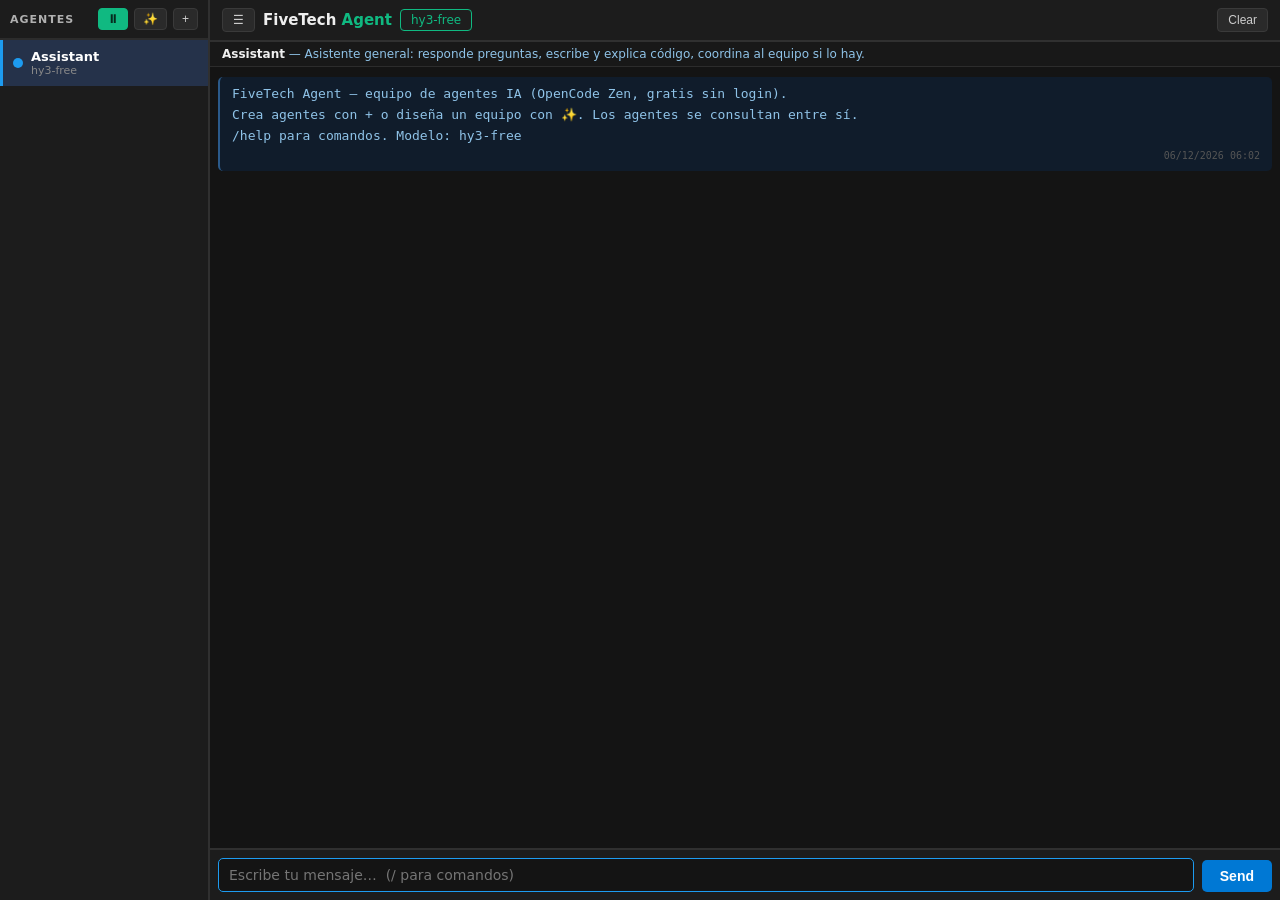
==== agent.html @ ffb4659b "agent.html: show date/time on every message" ====
<!DOCTYPE html>
<html lang="es">
<head>
<meta charset="UTF-8">
<meta name="viewport" content="width=device-width, initial-scale=1.0">
<meta name="theme-color" content="#141414">
<title>FiveTech Agent</title>
<style>
* { box-sizing: border-box; margin: 0; padding: 0; }
body {
  background: #141414; color: #fff;
  font-family: 'Segoe UI', system-ui, sans-serif;
  font-size: 15px; display: flex; flex-direction: row;
  height: 100vh; overflow: hidden;
}

/* ── sidebar de agentes ── */
#sidebar {
  width: 210px; flex-shrink: 0; background: #1c1c1c;
  border-right: 2px solid #303030;
  display: flex; flex-direction: column;
}
#sidebar.hidden { display: none; }
#sb-header {
  display: flex; align-items: center; gap: 6px;
  padding: 8px 10px; border-bottom: 2px solid #2c2c2c;
}
#sb-header .t { font-size: 11px; font-weight: 700; color: #b0b0b0;
  letter-spacing: 0.09em; text-transform: uppercase; flex: 1; }
.sb-btn {
  background: #2a2a2a; border: 1px solid #3a3a3a; color: #ccc;
  border-radius: 4px; padding: 3px 8px; font-size: 12px; cursor: pointer;
}
.sb-btn:hover { background: #353535; color: #fff; }
.sb-btn.on { background: #10b981; border-color: #10b981; color: #062b1f; font-weight: 700; }
#agent-list { flex: 1; overflow-y: auto; }
#agent-list::-webkit-scrollbar { width: 4px; }
#agent-list::-webkit-scrollbar-thumb { background: #404040; border-radius: 2px; }
.agent-item {
  display: flex; align-items: center; gap: 8px;
  padding: 9px 10px; cursor: pointer; border-left: 3px solid transparent;
}
.agent-item:hover { background: #232323; }
.agent-item.sel { background: #25324a; border-left-color: #1d9bf0; }
.agent-item .dot {
  width: 10px; height: 10px; border-radius: 50%; flex-shrink: 0;
}
.agent-item .info { flex: 1; min-width: 0; }
.agent-item .name { font-size: 13px; font-weight: 600;
  overflow: hidden; text-overflow: ellipsis; white-space: nowrap; }
.agent-item .model { font-size: 11px; color: #888;
  overflow: hidden; text-overflow: ellipsis; white-space: nowrap; }
.agent-item .busy-ind { color: #10b981; font-size: 12px; animation: pulse 1s infinite; }
@keyframes pulse { 50% { opacity: 0.3; } }
.agent-item .del {
  color: #666; font-size: 13px; padding: 0 2px; display: none;
  background: none; border: none; cursor: pointer;
}
.agent-item:hover .del { display: block; }
.agent-item .del:hover { color: #f48771; }

/* ── columna principal ── */
#main { flex: 1; min-width: 0; display: flex; flex-direction: column; }
#toolbar {
  display: flex; align-items: center; gap: 8px;
  padding: 8px 12px; background: #1c1c1c;
  border-bottom: 2px solid #303030; flex-shrink: 0;
}
#toolbar .title { font-weight: 600; font-size: 15px; color: #efefef; }
#toolbar .title span { color: #10b981; }
#toolbar .spacer { flex: 1; }
.tb-btn {
  background: #2a2a2a; border: 1px solid #3a3a3a; color: #ccc;
  border-radius: 4px; padding: 4px 10px; font-size: 12px;
  cursor: pointer; white-space: nowrap;
}
.tb-btn:hover { background: #353535; color: #fff; }
#role-bar {
  flex-shrink: 0; padding: 5px 12px; background: #181818;
  border-bottom: 1px solid #2c2c2c; font-size: 12px; color: #8fc3e8;
  overflow: hidden; text-overflow: ellipsis; white-space: nowrap;
}
#role-bar b { color: #efefef; }
#team-desc {
  font-size: 12px; color: #8fc3e8; background: #101c2b;
  border: 1px solid #2b5a8a; border-radius: 4px; padding: 3px 10px;
  max-width: 28vw; overflow: hidden; text-overflow: ellipsis;
  white-space: nowrap; display: none; cursor: pointer;
}
#model-tag {
  font-size: 12px; color: #10b981; background: #1e1e1e;
  border: 1px solid #10b981; border-radius: 4px; padding: 3px 10px;
  cursor: pointer; max-width: 30vw; overflow: hidden;
  text-overflow: ellipsis; white-space: nowrap;
}

#messages {
  flex: 1; overflow-y: auto; padding: 10px 8px 24px;
  display: flex; flex-direction: column; gap: 8px;
}
#messages::-webkit-scrollbar { width: 5px; }
#messages::-webkit-scrollbar-track { background: transparent; }
#messages::-webkit-scrollbar-thumb { background: #333; border-radius: 3px; }
.msg {
  padding: 9px 12px; border-radius: 5px; line-height: 1.6;
  word-break: break-word; font-size: 14px; position: relative;
}
.msg.user {
  background: #0078d4; color: #fff; align-self: flex-end;
  max-width: 92%; white-space: pre-wrap; font-weight: 500; padding-right: 38px;
}
.msg.bot { background: #1e1e1e; border-left: 3px solid #10b981; }
.msg.peer {
  background: #181818; color: #b8c4d0; font-size: 13px;
  border-left: 3px dashed #3a5a7a; white-space: pre-wrap;
}
.msg.sys {
  background: #101c2b; color: #8fc3e8; font-size: 13px;
  padding: 7px 12px; border-left: 2px solid #2b5a8a;
  font-family: 'Cascadia Code', 'Consolas', monospace; white-space: pre-wrap;
}
.msg.err {
  background: #2b1010; color: #f48771; font-size: 13px;
  padding: 7px 12px; border-left: 2px solid #8a3a3a; white-space: pre-wrap;
}
.msg:hover .copy-btn { opacity: 1; }
.copy-btn {
  position: absolute; top: 5px; right: 6px; opacity: 0;
  transition: opacity 0.15s; background: rgba(255,255,255,0.12);
  border: none; border-radius: 4px; color: #bbb; font-size: 11px;
  padding: 2px 7px; cursor: pointer; line-height: 1.7; user-select: none;
}
.copy-btn:hover { background: rgba(255,255,255,0.22); color: #fff; }
.copy-btn.ok { color: #4ec94e; }
.usage { color: #666; font-size: 11px; margin-top: 6px; font-family: monospace; }
.ts { color: #555; font-size: 10px; text-align: right; font-family: monospace; margin-top: 2px; }
.msg pre {
  background: #0d0d0d; border: 1px solid #2c2c2c; border-radius: 4px;
  padding: 8px 10px; overflow-x: auto; margin: 6px 0;
  font-family: 'Cascadia Code', 'Consolas', monospace; font-size: 13px;
}
.msg code {
  background: #0d0d0d; border-radius: 3px; padding: 1px 5px;
  font-family: 'Cascadia Code', 'Consolas', monospace; font-size: 13px;
}
.msg pre code { background: none; padding: 0; }
.msg h1, .msg h2, .msg h3 { margin: 10px 0 6px; line-height: 1.3; }
.msg h1 { font-size: 18px; } .msg h2 { font-size: 16px; } .msg h3 { font-size: 15px; }
.msg ul, .msg ol { margin: 4px 0 4px 22px; }
.msg a { color: #4da3ff; }
.msg table { border-collapse: collapse; margin: 6px 0; }
.msg th, .msg td { border: 1px solid #3a3a3a; padding: 4px 10px; font-size: 13px; }
.msg th { background: #252525; }
#thinking {
  display: none; color: #888; font-style: italic;
  padding: 6px 12px; font-size: 13px;
}

#input-area {
  flex-shrink: 0; background: #1c1c1c; border-top: 2px solid #303030;
  padding: 8px; display: flex; gap: 8px; align-items: flex-end;
}
#prompt {
  flex: 1; background: #141414; color: #fff; border: 1px solid #3a3a3a;
  border-radius: 5px; padding: 8px 10px; font-size: 14px;
  font-family: inherit; resize: none; max-height: 140px; outline: none;
}
#prompt:focus { border-color: #1d9bf0; }
#send-btn {
  background: #0078d4; border: none; color: #fff; border-radius: 5px;
  padding: 8px 18px; font-size: 14px; font-weight: 600; cursor: pointer;
}
#send-btn:hover { background: #1481d6; }
#send-btn.cancel { background: #a1260d; }
#send-btn:disabled { background: #333; color: #777; cursor: default; }

#cmd-list {
  position: absolute; bottom: 60px; left: 10px; right: 10px;
  background: #1e1e1e; border: 1px solid #3a3a3a; border-radius: 6px;
  max-height: 260px; overflow-y: auto; display: none; z-index: 20;
}
#cmd-list .cmd-item { padding: 8px 12px; cursor: pointer; font-size: 13px; }
#cmd-list .cmd-item:hover, #cmd-list .cmd-item.sel { background: #094771; }
#cmd-list .cmd-item .desc { color: #888; margin-left: 8px; }

/* ── modal nuevo agente ── */
#modal-bg, #team-bg {
  position: fixed; inset: 0; background: rgba(0,0,0,0.6);
  display: none; align-items: center; justify-content: center; z-index: 30;
}
#modal-bg.open, #team-bg.open { display: flex; }
#modal {
  background: #1e1e1e; border: 1px solid #3a3a3a; border-radius: 8px;
  padding: 18px; width: 90%; max-width: 420px;
  display: flex; flex-direction: column; gap: 10px;
}
#modal h3 { font-size: 15px; }
#modal input, #modal textarea {
  background: #141414; color: #fff; border: 1px solid #3a3a3a;
  border-radius: 5px; padding: 8px 10px; font-size: 14px;
  font-family: inherit; outline: none; resize: none;
}
#modal input:focus, #modal textarea:focus { border-color: #1d9bf0; }
#modal .row { display: flex; gap: 8px; justify-content: flex-end; }
</style>
</head>
<body>

<div id="sidebar">
  <div id="sb-header">
    <div class="t">Agentes</div>
    <button class="sb-btn" id="btn-ambient" title="Modo ambiente: los agentes hablan solos cada cierto tiempo">⏵</button>
    <button class="sb-btn" id="btn-team" title="Diseñar equipo con IA">✨</button>
    <button class="sb-btn" id="btn-new" title="Nuevo agente">+</button>
  </div>
  <div id="agent-list"></div>
</div>

<div id="main">
  <div id="toolbar">
    <button class="tb-btn" id="btn-sb" title="Mostrar/ocultar agentes">☰</button>
    <div class="title">FiveTech <span>Agent</span></div>
    <div id="model-tag" title="Cambiar modelo del agente actual">…</div>
    <div id="team-desc" title="Objetivo del grupo de trabajo"></div>
    <div class="spacer"></div>
    <button class="tb-btn" id="btn-clear" title="Limpiar chat del agente actual">Clear</button>
  </div>
  <div id="role-bar"></div>

  <div id="messages"></div>
  <div id="thinking">Thinking…</div>

  <div id="input-area">
    <textarea id="prompt" rows="1" placeholder="Escribe tu mensaje…  (/ para comandos)"></textarea>
    <button id="send-btn">Send</button>
  </div>
</div>

<div id="cmd-list"></div>

<div id="modal-bg">
  <div id="modal">
    <h3>Nuevo agente</h3>
    <input id="na-name" placeholder="Nombre (ej. Coder)" maxlength="24">
    <textarea id="na-role" rows="3" placeholder="Rol / system prompt (ej. Experto en JavaScript, escribe y revisa código)"></textarea>
    <input id="na-model" placeholder="Modelo (vacío = hy3-free)">
    <div class="row">
      <button class="tb-btn" id="na-cancel">Cancelar</button>
      <button class="tb-btn" id="na-ok" style="background:#0078d4;color:#fff;border-color:#0078d4">Crear</button>
    </div>
  </div>
</div>

<div id="team-bg">
  <div id="modal">
    <h3>✨ Nuevo equipo</h3>
    <textarea id="tm-topic" rows="3" placeholder="¿Para qué objetivo? (ej. desarrollar una web de ventas, implantar un ERP)"></textarea>
    <div class="row">
      <button class="tb-btn" id="tm-cancel">Cancelar</button>
      <button class="tb-btn" id="tm-ok" style="background:#0078d4;color:#fff;border-color:#0078d4">Diseñar</button>
    </div>
  </div>
</div>

<script>
'use strict';

/* ================= Config ================= */
const CFG_KEY = 'termux-agent-config';
const AGENTS_KEY = 'termux-agent-agents';
const TEAM_KEY = 'termux-agent-team';
const CURRENT_KEY = 'termux-agent-current';
const PROMPT_HIST_KEY = 'termux-agent-prompts';
const DEFAULT_ENDPOINT = 'https://api.fivetechsoft.com/zen/v1';
const FREE_MODELS = ['hy3-free', 'laguna-s-2.1-free', 'nemotron-3-ultra-free',
                     'nemotron-3.5-lightning-free', 'mimo-v2.5-free', 'deepseek-v4-flash-free'];
const PALETTE = ['#1d9bf0', '#00ba7c', '#f91880', '#ff7a00', '#7856ff', '#e7b008'];
const ASK_BUDGET = 8;          // máx. consultas entre agentes por turno de usuario
const HIST_MSGS = 12;          // mensajes de historial que ve cada agente

const ASK_PROMPT =
  'Puedes hablar con CUALQUIER agente del equipo. Para preguntarles escribe EXACTAMENTE:\n' +
  '[[ASK:Nombre]]\ntu pregunta\n[[/ASK]]\n' +
  'Ejemplo:\n[[ASK:Coder]]\nRevisa esta función, ¿ves algún bug?\n[[/ASK]]\n' +
  'Usa el Nombre tal cual aparece en Equipo. Varios ASK si hace falta.\n' +
  'Si el usuario saluda al equipo, pide opiniones o se dirige a varios, DEBES lanzar un ASK a cada uno ANTES de responder.\n' +
  'No inventes lo que dirían: pregúntales. Luego resume al usuario.';

function loadCfg() {
  try { return JSON.parse(localStorage.getItem(CFG_KEY) || '{}'); } catch (e) { return {}; }
}
function saveCfg(c) { localStorage.setItem(CFG_KEY, JSON.stringify(c)); }
const cfg = loadCfg();
const endpoint = () => cfg.endpoint || DEFAULT_ENDPOINT;
const apiKey = () => cfg.apiKey || 'public';

/* ================= Estado ================= */
let agents = [];        // {id,name,role,model,color,level,reports,leads,msgs:[{r,t,usage}],busy}
let currentId = null;
let askBudget = ASK_BUDGET;
let abortCtrl = null;
let promptHistory = [];
let promptHistIdx = -1;

const $ = id => document.getElementById(id);
const messagesEl = $('messages'), promptEl = $('prompt'), sendBtn = $('send-btn');
const thinkingEl = $('thinking'), cmdList = $('cmd-list'), modelTag = $('model-tag');
const agentListEl = $('agent-list');

const cur = () => agents.find(a => a.id === currentId) || null;

function nextColor() { return PALETTE[agents.length % PALETTE.length]; }
function uid() { return 'a' + Date.now().toString(36) + Math.floor(Math.random() * 1e4).toString(36); }

function newAgent(name, role, mdl) {
  const a = {
    id: uid(), name: name.trim(), role: role.trim(),
    model: (mdl || '').trim() || 'hy3-free',
    color: nextColor(), level: 0, reports: '', leads: '',
    msgs: [], busy: false
  };
  agents.push(a);
  saveAgents();
  return a;
}

function saveAgents() {
  try {
    localStorage.setItem(AGENTS_KEY, JSON.stringify(agents.map(a => ({
      id: a.id, name: a.name, role: a.role, model: a.model, color: a.color,
      level: a.level, reports: a.reports, leads: a.leads,
      msgs: a.msgs.slice(-60)
    }))));
    localStorage.setItem(CURRENT_KEY, currentId || '');
  } catch (e) {}
}

function loadAgents() {
  try {
    const arr = JSON.parse(localStorage.getItem(AGENTS_KEY) || '[]');
    if (Array.isArray(arr) && arr.length) {
      agents = arr.map(a => Object.assign(a, { busy: false }));
      currentId = localStorage.getItem(CURRENT_KEY) || agents[0].id;
      if (!cur()) currentId = agents[0].id;
      return;
    }
  } catch (e) {}
  const a = newAgent('Assistant', 'Asistente general: responde preguntas, escribe y explica código, coordina al equipo si lo hay.', 'hy3-free');
  currentId = a.id;
}

/* ================= Utilidades ================= */
function esc(s) {
  return s.replace(/&/g, '&amp;').replace(/</g, '&lt;').replace(/>/g, '&gt;');
}

function renderMd(src) {
  const blocks = [];
  let s = src.replace(/```(\w*)\n?([\s\S]*?)```/g, (m, lang, code) => {
    blocks.push('<pre><code>' + esc(code.replace(/\n$/, '')) + '</code></pre>');
    return ' B' + (blocks.length - 1) + ' ';
  });
  s = esc(s);
  s = s.replace(/`([^`\n]+)`/g, '<code>$1</code>');
  s = s.replace(/\*\*([^*]+)\*\*/g, '<b>$1</b>');
  s = s.replace(/\*([^*\n]+)\*/g, '<i>$1</i>');
  s = s.replace(/\[([^\]]+)\]\((https?:[^)\s]+)\)/g, '<a href="$2" target="_blank" rel="noopener">$1</a>');
  const lines = s.split('\n');
  const out = [];
  let list = null;
  const closeList = () => { if (list) { out.push('</' + list + '>'); list = null; } };
  for (let i = 0; i < lines.length; i++) {
    const ln = lines[i];
    if (/^ B\d+ $/.test(ln.trim())) { closeList(); out.push(ln.trim()); continue; }
    const h = ln.match(/^(#{1,3})\s+(.*)$/);
    if (h) { closeList(); out.push('<h' + h[1].length + '>' + h[2] + '</h' + h[1].length + '>'); continue; }
    if (/^\s*---+\s*$/.test(ln)) { closeList(); out.push('<hr>'); continue; }
    const ul = ln.match(/^\s*[-*]\s+(.*)$/);
    if (ul) { if (list !== 'ul') { closeList(); out.push('<ul>'); list = 'ul'; } out.push('<li>' + ul[1] + '</li>'); continue; }
    const ol = ln.match(/^\s*\d+[.)]\s+(.*)$/);
    if (ol) { if (list !== 'ol') { closeList(); out.push('<ol>'); list = 'ol'; } out.push('<li>' + ol[1] + '</li>'); continue; }
    closeList();
    out.push(ln === '' ? '' : ln + '<br>');
  }
  closeList();
  let html = out.join('\n');
  html = html.replace(/ B(\d+) /g, (m, i) => blocks[+i]);
  return html;
}

/* ================= Render ================= */
function fmtTs(ts) {
  const d = new Date(ts);
  const p = n => String(n).padStart(2, '0');
  return p(d.getDate()) + '/' + p(d.getMonth() + 1) + '/' + d.getFullYear() +
         ' ' + p(d.getHours()) + ':' + p(d.getMinutes());
}

function bubbleEl(msg) {
  const div = document.createElement('div');
  div.className = 'msg ' + msg.r;
  div.dataset.raw = msg.t;
  if (msg.r === 'bot') div.innerHTML = renderMd(msg.t);
  else div.textContent = msg.t;
  if (msg.usage) {
    const u = document.createElement('div');
    u.className = 'usage';
    u.textContent = msg.usage;
    div.appendChild(u);
  }
  if (msg.ts) {
    const t = document.createElement('div');
    t.className = 'ts';
    t.textContent = fmtTs(msg.ts);
    div.appendChild(t);
  }
  const cp = document.createElement('button');
  cp.className = 'copy-btn'; cp.textContent = '⎘'; cp.title = 'Copiar';
  cp.onclick = () => {
    navigator.clipboard.writeText(div.dataset.raw).then(() => {
      cp.textContent = '✓'; cp.classList.add('ok');
      setTimeout(() => { cp.textContent = '⎘'; cp.classList.remove('ok'); }, 1200);
    });
  };
  div.appendChild(cp);
  return div;
}

function renderChat() {
  messagesEl.innerHTML = '';
  const a = cur();
  if (!a) return;
  for (const m of a.msgs) messagesEl.appendChild(bubbleEl(m));
  messagesEl.scrollTop = messagesEl.scrollHeight;
}

function addMsgTo(agent, msg) {
  if (!msg.ts) msg.ts = Date.now();
  agent.msgs.push(msg);
  saveAgents();
  if (agent.id === currentId) {
    messagesEl.appendChild(bubbleEl(msg));
    messagesEl.scrollTop = messagesEl.scrollHeight;
  }
  return msg;
}

function renderSidebar() {
  agentListEl.innerHTML = '';
  for (const a of agents) {
    const item = document.createElement('div');
    item.className = 'agent-item' + (a.id === currentId ? ' sel' : '');
    const lvl = a.level === 1 ? ' ★' : '';
    item.innerHTML =
      '<div class="dot" style="background:' + a.color + '"></div>' +
      '<div class="info"><div class="name"></div><div class="model"></div></div>';
    item.querySelector('.name').textContent = a.name + lvl;
    item.querySelector('.model').textContent = a.model;
    if (a.busy) {
      const b = document.createElement('span');
      b.className = 'busy-ind'; b.textContent = '●';
      item.appendChild(b);
    }
    const edit = document.createElement('button');
    edit.className = 'del'; edit.textContent = '✎'; edit.title = 'Editar agente';
    edit.onclick = e => {
      e.stopPropagation();
      openAgentModal(a);
    };
    item.appendChild(edit);
    const del = document.createElement('button');
    del.className = 'del'; del.textContent = '✕'; del.title = 'Eliminar agente';
    del.onclick = e => {
      e.stopPropagation();
      if (agents.length <= 1) { addMsgTo(a, { r: 'sys', t: 'Debe quedar al menos un agente.' }); return; }
      if (!confirm('¿Eliminar al agente "' + a.name + '" y su historial?')) return;
      agents = agents.filter(x => x.id !== a.id);
      if (currentId === a.id) currentId = agents[0].id;
      saveAgents(); renderSidebar(); renderChat(); updateModelTag(); updateRoleBar();
    };
    item.appendChild(del);
    item.onclick = () => selectAgent(a.id);
    agentListEl.appendChild(item);
  }
}

function updateRoleBar() {
  const a = cur();
  $('role-bar').innerHTML = a ? '<b>' + esc(a.name) + (a.level === 1 ? ' ★' : '') + '</b> — ' + esc(a.role) : '';
}

function selectAgent(id) {
  currentId = id;
  saveAgents();
  renderSidebar();
  renderChat();
  updateModelTag();
  updateRoleBar();
  updateSendBtn();
  promptEl.focus();
}

function updateModelTag() {
  const a = cur();
  modelTag.textContent = a ? a.model : '…';
}

function updateSendBtn() {
  const a = cur();
  const anyBusy = agents.some(x => x.busy);
  sendBtn.disabled = !a || (a.busy && !abortCtrl);
  if (anyBusy && abortCtrl) { sendBtn.disabled = false; sendBtn.textContent = 'Cancel'; sendBtn.classList.add('cancel'); }
  else { sendBtn.textContent = 'Send'; sendBtn.classList.remove('cancel'); }
}

/* ================= Prompts de agente ================= */
function roster(exceptId) {
  const others = agents.filter(a => a.id !== exceptId);
  if (!others.length) return '';
  return 'Equipo:\n' + others.map(a => {
    let s = '- ' + a.name;
    if (a.level) s += ' [L' + a.level + ']';
    if (a.reports) s += ' reporta a ' + a.reports;
    if (a.leads) s += ' dirige a ' + a.leads;
    s += ': ' + a.role.slice(0, 90);
    return s;
  }).join('\n') + '\n\n';
}

function fullSystem(agent, allowAsk) {
  let s = agent.role;
  if (agents.length > 1) s += '\n\n' + roster(agent.id);
  if (agents.length > 1) {
    s += allowAsk ? ASK_PROMPT
                  : 'Te escribe otro agente del equipo. Responde directo y breve. No uses ASK.';
  }
  s += '\nResponde en el idioma del usuario.';
  return s;
}

function packHistory(agent, newUserText) {
  const lines = agent.msgs.slice(-HIST_MSGS).map(m => {
    const p = m.r === 'user' ? 'Usuario' : m.r === 'bot' ? agent.name : m.r === 'peer' ? 'Equipo' : null;
    return p ? p + ': ' + m.t : null;
  }).filter(Boolean);
  lines.push('Usuario: ' + newUserText);
  return lines.join('\n\n');
}

/* ================= Red: streaming con fallback silencioso ================= */
async function fetchStream(m, messages, onDelta, signal) {
  const resp = await fetch(endpoint() + '/chat/completions', {
    method: 'POST',
    headers: { 'Content-Type': 'application/json', 'Authorization': 'Bearer ' + apiKey() },
    body: JSON.stringify({ model: m, messages, max_tokens: 4096, stream: true }),
    signal
  });
  if (!resp.ok) throw new Error('HTTP ' + resp.status);
  const ctype = resp.headers.get('content-type') || '';
  if (!ctype.includes('event-stream')) {
    const data = await resp.json();
    const txt = data.choices?.[0]?.message?.content || '';
    if (txt) onDelta(txt);
    return data.usage || null;
  }
  const reader = resp.body.getReader();
  const dec = new TextDecoder();
  let buf = '', usage = null;
  for (;;) {
    const { done, value } = await reader.read();
    if (done) break;
    buf += dec.decode(value, { stream: true });
    let nl;
    while ((nl = buf.indexOf('\n')) >= 0) {
      const line = buf.slice(0, nl).trim();
      buf = buf.slice(nl + 1);
      if (!line.startsWith('data:')) continue;
      const payload = line.slice(5).trim();
      if (payload === '[DONE]') continue;
      try {
        const j = JSON.parse(payload);
        const d = j.choices?.[0]?.delta?.content;
        if (d) onDelta(d);
        if (j.usage) usage = j.usage;
      } catch (e) {}
    }
  }
  return usage;
}

/* Llama a un agente con streaming; devuelve {text, usage, usedModel} o null si falló todo */
async function callAgent(agent, userText, allowAsk, signal) {
  const sys = { role: 'system', content: fullSystem(agent, allowAsk) };
  const usr = { role: 'user', content: packHistory(agent, userText) };
  const candidates = [agent.model].concat(FREE_MODELS.filter(m => m !== agent.model));

  let div = null, acc = '', usage = null;
  const isView = agent.id === currentId;

  for (const m of candidates) {
    div = null; acc = ''; usage = null;
    try {
      usage = await fetchStream(m, [sys, usr], delta => {
        if (!div) {
          thinkingEl.style.display = 'none';
          if (isView) {
            div = bubbleEl({ r: 'bot', t: '' });
            messagesEl.appendChild(div);
          } else div = true;
        }
        acc += delta;
        if (div !== true) {
          div.dataset.raw = acc;
          div.innerHTML = renderMd(acc);
          messagesEl.scrollTop = messagesEl.scrollHeight;
        }
      }, signal);
      if (acc) {
        return { text: acc, usage, usedModel: m, liveDiv: div !== true ? div : null };
      }
    } catch (e) {
      if (e.name === 'AbortError') throw e;
      if (div && div !== true && !acc) div.remove();
      /* siguiente modelo */
    }
  }
  if (div && div !== true && !acc) div.remove();
  return null;
}

/* ================= Protocolo ASK ================= */
function extractAsks(text) {
  const asks = [];
  /* tolerante: el cierre [[/ASK]] es opcional (si falta, la pregunta llega
     hasta el próximo [[ASK: o el final); acepta minúsculas */
  const re = /\[\[ASK:([^\]\n]+)\]\]\s*([\s\S]*?)(?:\[\[\/ASK\]\]|(?=\[\[ASK:)|$)/gi;
  let m;
  while ((m = re.exec(text)) !== null) {
    const q = m[2].trim();
    if (q) asks.push({ name: m[1].trim(), q });
    if (m[0].length === 0) re.lastIndex++;
  }
  const clean = text.replace(re, '').replace(/\n{3,}/g, '\n\n').trim();
  return { asks, clean };
}

function findAgentByName(name) {
  const n = name.toLowerCase();
  return agents.find(a => a.name.toLowerCase() === n) ||
         agents.find(a => a.name.toLowerCase().startsWith(n) || n.startsWith(a.name.toLowerCase())) ||
         null;
}

/* Turno completo de un agente: responde, y si puede, consulta a otros y resume */
async function talkTo(agent, userText, allowAsk, depth) {
  agent.busy = true;
  renderSidebar(); updateSendBtn();
  if (agent.id === currentId) thinkingEl.style.display = 'block';
  try {
    const res = await callAgent(agent, userText, allowAsk, abortCtrl ? abortCtrl.signal : undefined);
    thinkingEl.style.display = 'none';
    if (!res) {
      addMsgTo(agent, { r: 'err', t: 'Todos los modelos gratuitos están ocupados. Inténtalo en un rato.' });
      return '';
    }
    const { asks, clean } = extractAsks(res.text);
    const u = res.usage && res.usage.total_tokens
      ? 'tokens: ' + (res.usage.prompt_tokens || '?') + '↑ ' + (res.usage.completion_tokens || '?') + '↓ · ' : '';
    const botMsg = { r: 'bot', t: clean, usage: u + agent.name + ' · via ' + res.usedModel };

    if (!clean && asks.length) {
      /* el turno solo contenía ASKs: no mostrar burbuja vacía */
      if (res.liveDiv) res.liveDiv.remove();
    } else if (res.liveDiv) {
      /* burbuja ya pintada por streaming: fijar texto final sin bloques ASK */
      res.liveDiv.dataset.raw = clean;
      res.liveDiv.innerHTML = renderMd(clean);
      const uEl = document.createElement('div');
      uEl.className = 'usage'; uEl.textContent = botMsg.usage;
      res.liveDiv.appendChild(uEl);
      const cp = bubbleEl({ r: 'bot', t: '' }).querySelector('.copy-btn');
      if (cp) res.liveDiv.appendChild(cp);
      botMsg.ts = Date.now();
      const tsEl = document.createElement('div');
      tsEl.className = 'ts'; tsEl.textContent = fmtTs(botMsg.ts);
      res.liveDiv.appendChild(tsEl);
      agent.msgs.push(botMsg);
      saveAgents();
    } else {
      addMsgTo(agent, botMsg);
    }

    if (!allowAsk || !asks.length || depth >= 2) return clean;

    /* Consultas a otros agentes, en paralelo */
    const pending = [];
    for (const ask of asks) {
      if (askBudget-- <= 0) {
        addMsgTo(agent, { r: 'sys', t: 'Presupuesto de consultas entre agentes agotado (' + ASK_BUDGET + ').' });
        break;
      }
      const target = findAgentByName(ask.name);
      if (!target || target.id === agent.id) {
        addMsgTo(agent, { r: 'sys', t: 'ASK ignorado: no existe el agente "' + ask.name + '".' });
        continue;
      }
      addMsgTo(agent, { r: 'peer', t: '→ ' + target.name + ': ' + ask.q });
      addMsgTo(target, { r: 'peer', t: '← ' + agent.name + ': ' + ask.q });
      pending.push({ target, q: ask.q });
    }
    const replies = [];
    await Promise.all(pending.map(p =>
      talkTo(p.target, 'Mensaje de ' + agent.name + ':\n' + p.q, false, depth + 1)
        .then(r => {
          if (r) {
            addMsgTo(agent, { r: 'peer', t: '← ' + p.target.name + ': ' + r });
            replies.push(p.target.name + ' respondió:\n' + r);
          }
        })
    ));
    if (replies.length) {
      return await talkTo(agent,
        'Respuestas del equipo a tus consultas:\n\n' + replies.join('\n\n') +
        '\n\nAhora responde al usuario resumiendo lo relevante.', askBudget > 0, depth + 1) || clean;
    }
    return clean;
  } finally {
    agent.busy = false;
    renderSidebar(); updateSendBtn();
    if (agent.id === currentId) messagesEl.scrollTop = messagesEl.scrollHeight;
  }
}

/* ================= Envío del usuario ================= */
async function sendMessage() {
  const text = promptEl.value.trim();
  const a = cur();
  if (!text || !a || a.busy) return;
  if (text.startsWith('/')) { handleCommand(text); return; }

  promptHistory.push(text);
  if (promptHistory.length > 100) promptHistory.shift();
  promptHistIdx = promptHistory.length;
  try { localStorage.setItem(PROMPT_HIST_KEY, JSON.stringify(promptHistory)); } catch (e) {}

  promptEl.value = '';
  autoGrow();
  addMsgTo(a, { r: 'user', t: text });

  askBudget = ASK_BUDGET;
  abortCtrl = new AbortController();
  updateSendBtn();

  try {
    await talkTo(a, text, true, 0);
  } catch (e) {
    thinkingEl.style.display = 'none';
    if (e.name === 'AbortError') addMsgTo(a, { r: 'sys', t: 'Cancelado.' });
    else addMsgTo(a, { r: 'err', t: 'Error de red: ' + e.message });
  }
  abortCtrl = null;
  updateSendBtn();
  promptEl.focus();
}

/* ================= Diseño de equipo con IA ================= */
async function designTeam(topic) {
  topic = (topic || '').trim();
  if (!topic) return;
  const sysMsg = 'Diseña un equipo de 3 a 6 agentes especializados para este objetivo: "' + topic + '".\n' +
    'Cada agente: name (corto, sin espacios), role (qué hace, 1 línea), level (1 = líder, 2-3 = staff), ' +
    'reports (nombre de su jefe o ""), leads (nombres separados por coma o "").\n' +
    'Exactamente un líder level 1. Nada de cargos genéricos tipo "Jefe".\n' +
    'Responde SOLO con JSON válido:\n' +
    '{"agents":[{"name":"...","role":"...","level":1,"reports":"","leads":"A, B"}]}';
  addMsgTo(cur(), { r: 'sys', t: 'Diseñando equipo para: ' + topic.trim() + ' …' });
  let spec = null;
  for (const m of FREE_MODELS) {
    try {
      const resp = await fetch(endpoint() + '/chat/completions', {
        method: 'POST',
        headers: { 'Content-Type': 'application/json', 'Authorization': 'Bearer ' + apiKey() },
        body: JSON.stringify({ model: m, messages: [{ role: 'user', content: sysMsg }], max_tokens: 2048, stream: false })
      });
      if (!resp.ok) continue;
      const data = await resp.json();
      const txt = data.choices?.[0]?.message?.content || '';
      const s = txt.indexOf('{'), e2 = txt.lastIndexOf('}');
      if (s < 0 || e2 < 0) continue;
      const j = JSON.parse(txt.slice(s, e2 + 1));
      const list = j.agents || j.team;
      if (Array.isArray(list) && list.length >= 3) { spec = list.slice(0, 7); break; }
    } catch (e) { /* siguiente modelo */ }
  }
  if (!spec) {
    spec = [
      { name: 'Lead', role: 'Lidera el equipo para: ' + topic.trim() + '. Coordina y resume.', level: 1, reports: '', leads: 'Maker, Reviewer' },
      { name: 'Maker', role: 'Ejecuta el trabajo técnico principal de: ' + topic.trim(), level: 2, reports: 'Lead', leads: '' },
      { name: 'Reviewer', role: 'Revisa el trabajo de Maker: calidad, errores y mejoras de: ' + topic.trim(), level: 2, reports: 'Lead', leads: '' }
    ];
    addMsgTo(cur(), { r: 'sys', t: 'La IA no devolvió un equipo válido; uso equipo genérico.' });
  }
  agents = [];
  spec.forEach((s, i) => {
    const a = newAgent(s.name || ('Agent' + (i + 1)), s.role || 'Agente del equipo.', FREE_MODELS[i % 2]);
    a.level = s.level || 0;
    a.reports = s.reports || '';
    a.leads = s.leads || '';
  });
  const lead = agents.find(a => a.level === 1) || agents[0];
  currentId = lead.id;
  try { localStorage.setItem(TEAM_KEY, topic); } catch (e) {}
  updateTeamDesc();
  saveAgents(); renderSidebar(); renderChat(); updateModelTag(); updateRoleBar(); updateSendBtn();
  addMsgTo(lead, { r: 'sys', t: 'Equipo creado: ' + agents.map(a => a.name).join(', ') + '.\nHabla con ' + lead.name + ' (★) y él consultará al equipo.' });
}

function updateTeamDesc() {
  let topic = '';
  try { topic = localStorage.getItem(TEAM_KEY) || ''; } catch (e) {}
  const el = $('team-desc');
  if (topic) {
    el.style.display = 'inline-block';
    el.textContent = '⌂ ' + topic;
    el.title = 'Objetivo del grupo de trabajo: ' + topic + ' (clic para editar)';
  } else if (agents.length > 1) {
    el.style.display = 'inline-block';
    el.textContent = '⌂ definir objetivo…';
    el.title = 'Este grupo no tiene objetivo definido. Clic para escribirlo.';
  } else {
    el.style.display = 'none';
    el.textContent = '';
  }
}

let editingTopic = false;
function openTopicEditor() {
  editingTopic = true;
  document.querySelector('#team-bg h3').textContent = 'Objetivo del grupo';
  let topic = '';
  try { topic = localStorage.getItem(TEAM_KEY) || ''; } catch (e) {}
  $('tm-topic').value = topic;
  $('team-bg').classList.add('open');
  $('tm-topic').focus();
}

/* ================= Modo ambiente =================
   Cada intervalo aleatorio (90-240 s) un agente toma la palabra:
   formula una pregunta a un compañero (ASK) o lanza una propuesta. */
let ambientTimer = null;
const ambientEnabled = () => cfg.ambient !== false;

function scheduleAmbient() {
  clearTimeout(ambientTimer);
  if (!ambientEnabled()) return;
  const delay = 90000 + Math.random() * 150000;
  ambientTimer = setTimeout(ambientTick, delay);
}

async function ambientTick() {
  scheduleAmbient();
  if (agents.length < 2 || agents.some(a => a.busy) || abortCtrl) return;
  const a = agents[Math.floor(Math.random() * agents.length)];
  askBudget = 4;
  abortCtrl = new AbortController();
  updateSendBtn();
  try {
    await talkTo(a,
      '[Turno espontáneo — no escribe el usuario] Formula UNA pregunta breve a un compañero del equipo ' +
      '(usa ASK con su nombre) o lanza UNA propuesta breve relacionada con tu rol y el objetivo del equipo. ' +
      'Una sola intervención, sé conciso.',
      true, 0);
  } catch (e) { /* el modo ambiente nunca muestra errores */ }
  abortCtrl = null;
  updateSendBtn();
}

function updateAmbientBtn() {
  $('btn-ambient').classList.toggle('on', ambientEnabled());
  $('btn-ambient').textContent = ambientEnabled() ? '⏸' : '⏵';
  $('btn-ambient').title = ambientEnabled()
    ? 'Modo ambiente ACTIVO: los agentes hablan solos cada 1,5-4 min. Pulsar para pausar.'
    : 'Modo ambiente en pausa. Pulsar para activar (los agentes hablan solos).';
}

/* ================= Comandos ================= */
const COMMANDS = [
  { cmd: '/help',    desc: 'mostrar comandos' },
  { cmd: '/clear',   desc: 'limpiar el chat del agente actual' },
  { cmd: '/agents',  desc: 'lista de agentes del equipo' },
  { cmd: '/models',  desc: 'elegir modelo del agente actual (lista en vivo)' },
  { cmd: '/model',   desc: '/model <id> — fijar modelo del agente actual' },
  { cmd: '/role',    desc: '/role <texto> — cambiar el rol del agente actual' },
  { cmd: '/key',     desc: '/key <apikey> — tu key de opencode.ai/zen' },
  { cmd: '/endpoint',desc: '/endpoint <url> — cambiar endpoint proxy' },
  { cmd: '/reset',   desc: 'borrar todo (agentes, config, chats)' }
];

function handleCommand(text) {
  const parts = text.split(/\s+/);
  const c = parts[0], arg = text.slice(c.length).trim();
  const a = cur();
  promptEl.value = ''; autoGrow();
  switch (c) {
    case '/help':
      addMsgTo(a, { r: 'sys', t: COMMANDS.map(x => x.cmd.padEnd(10) + ' ' + x.desc).join('\n') +
        '\n\nLos agentes pueden consultarse entre sí con el protocolo ASK.\n✨ = diseñar equipo con IA · + = nuevo agente manual\n⏵ = modo ambiente (los agentes hablan solos cada 1,5-4 min)' });
      break;
    case '/clear':
      a.msgs = [];
      saveAgents(); renderChat();
      addMsgTo(a, { r: 'sys', t: 'Chat de ' + a.name + ' limpio.' });
      break;
    case '/agents':
      addMsgTo(a, { r: 'sys', t: agents.map(x =>
        (x.id === currentId ? '→ ' : '  ') + x.name + (x.level === 1 ? ' ★' : '') +
        ' [' + x.model + ']' + (x.reports ? ' reporta a ' + x.reports : '') +
        '\n    ' + x.role.slice(0, 80)).join('\n') });
      break;
    case '/models':
      pickModel();
      break;
    case '/model':
      if (!arg) { addMsgTo(a, { r: 'sys', t: 'Uso: /model <id>\nActual: ' + a.model }); break; }
      a.model = arg; saveAgents(); updateModelTag(); renderSidebar();
      addMsgTo(a, { r: 'sys', t: a.name + ' ahora usa: ' + arg });
      break;
    case '/role':
      if (!arg) { addMsgTo(a, { r: 'sys', t: 'Rol actual:\n' + a.role }); break; }
      a.role = arg; saveAgents(); updateRoleBar();
      addMsgTo(a, { r: 'sys', t: 'Rol de ' + a.name + ' actualizado.' });
      break;
    case '/key':
      if (!arg) { addMsgTo(a, { r: 'sys', t: cfg.apiKey ? 'Key propia configurada (…' + cfg.apiKey.slice(-4) + ')' : 'Sin key propia — usando "public" (free).' }); break; }
      cfg.apiKey = arg; saveCfg(cfg);
      addMsgTo(a, { r: 'sys', t: 'API key guardada.' });
      break;
    case '/endpoint':
      if (!arg) { addMsgTo(a, { r: 'sys', t: 'Endpoint: ' + endpoint() }); break; }
      cfg.endpoint = arg.replace(/\/+$/, ''); saveCfg(cfg);
      addMsgTo(a, { r: 'sys', t: 'Endpoint: ' + cfg.endpoint });
      break;
    case '/reset':
      localStorage.removeItem(CFG_KEY);
      localStorage.removeItem(AGENTS_KEY);
      localStorage.removeItem(CURRENT_KEY);
      localStorage.removeItem(TEAM_KEY);
      location.reload();
      break;
    default:
      addMsgTo(a, { r: 'sys', t: 'Comando desconocido: ' + c + ' — prueba /help' });
  }
}

/* ================= Model picker ================= */
async function pickModel() {
  const a = cur();
  addMsgTo(a, { r: 'sys', t: 'Cargando modelos…' });
  try {
    const resp = await fetch(endpoint() + '/models', {
      headers: { 'Authorization': 'Bearer ' + apiKey() }
    });
    const data = await resp.json();
    const ids = (data.data || []).map(x => x.id);
    const free = FREE_MODELS.filter(m => ids.includes(m));
    const rest = ids.filter(m => !free.includes(m)).sort();
    showPicker(free.concat(rest), id => {
      a.model = id; saveAgents(); updateModelTag(); renderSidebar();
      addMsgTo(a, { r: 'sys', t: a.name + ' ahora usa: ' + id });
    });
  } catch (e) {
    addMsgTo(a, { r: 'err', t: 'No se pudo cargar la lista: ' + e.message });
  }
}

function showPicker(items, onPick) {
  cmdList.innerHTML = '';
  items.forEach((it, i) => {
    const d = document.createElement('div');
    d.className = 'cmd-item' + (i === 0 ? ' sel' : '');
    d.textContent = it + (FREE_MODELS.includes(it) ? ' · free' : '');
    d.onclick = () => { hidePicker(); onPick(it); };
    cmdList.appendChild(d);
  });
  cmdList.style.display = 'block';
  cmdList.dataset.mode = 'picker';
  cmdList._onPick = onPick;
  cmdList._items = items;
  cmdList._sel = 0;
}

function showCmdPicker(filter) {
  const items = COMMANDS.filter(x => x.cmd.startsWith(filter));
  if (!items.length) { hidePicker(); return; }
  cmdList.innerHTML = '';
  items.forEach((x, i) => {
    const d = document.createElement('div');
    d.className = 'cmd-item' + (i === 0 ? ' sel' : '');
    d.innerHTML = esc(x.cmd) + '<span class="desc">' + esc(x.desc) + '</span>';
    d.onclick = () => { hidePicker(); promptEl.value = x.cmd + ' '; promptEl.focus(); };
    cmdList.appendChild(d);
  });
  cmdList.style.display = 'block';
  cmdList.dataset.mode = 'commands';
  cmdList._items = items.map(x => x.cmd);
  cmdList._sel = 0;
}

function hidePicker() { cmdList.style.display = 'none'; cmdList.dataset.mode = ''; }

function pickerNav(dir) {
  const items = cmdList.querySelectorAll('.cmd-item');
  if (!items.length) return;
  cmdList._sel = (cmdList._sel + dir + items.length) % items.length;
  items.forEach((el, i) => el.classList.toggle('sel', i === cmdList._sel));
  items[cmdList._sel].scrollIntoView({ block: 'nearest' });
}

function pickerAccept() {
  const mode = cmdList.dataset.mode;
  const val = cmdList._items[cmdList._sel];
  hidePicker();
  if (mode === 'commands') { promptEl.value = val + ' '; }
  else if (mode === 'picker' && cmdList._onPick) cmdList._onPick(val);
  promptEl.focus();
}

/* ================= UI ================= */
function autoGrow() {
  promptEl.style.height = 'auto';
  promptEl.style.height = Math.min(promptEl.scrollHeight, 140) + 'px';
}

sendBtn.onclick = () => {
  if (abortCtrl) abortCtrl.abort();
  else sendMessage();
};
modelTag.onclick = () => pickModel();
$('btn-clear').onclick = () => handleCommand('/clear');
$('btn-sb').onclick = () => $('sidebar').classList.toggle('hidden');
$('btn-team').onclick = () => {
  editingTopic = false;
  document.querySelector('#team-bg h3').textContent = '✨ Nuevo equipo';
  $('team-bg').classList.add('open');
  $('tm-topic').value = '';
  $('tm-topic').focus();
};
$('btn-ambient').onclick = () => {
  cfg.ambient = !ambientEnabled();
  saveCfg(cfg);
  updateAmbientBtn();
  scheduleAmbient();
  const a = cur();
  if (a) addMsgTo(a, { r: 'sys', t: ambientEnabled()
    ? 'Modo ambiente activado: cada 1,5-4 min un agente tomará la palabra.'
    : 'Modo ambiente en pausa.' });
};
$('tm-cancel').onclick = () => $('team-bg').classList.remove('open');
$('tm-ok').onclick = () => {
  const topic = $('tm-topic').value.trim();
  if (!topic) { $('tm-topic').focus(); return; }
  $('team-bg').classList.remove('open');
  if (editingTopic) {
    editingTopic = false;
    try { localStorage.setItem(TEAM_KEY, topic); } catch (e) {}
    updateTeamDesc();
    const a = cur();
    if (a) addMsgTo(a, { r: 'sys', t: 'Objetivo del grupo: ' + topic });
    return;
  }
  designTeam(topic);
};
$('team-desc').onclick = () => openTopicEditor();
let editingId = null;
function openAgentModal(agent) {
  editingId = agent ? agent.id : null;
  document.querySelector('#modal-bg h3').textContent = agent ? 'Editar agente' : 'Nuevo agente';
  $('na-name').value = agent ? agent.name : '';
  $('na-role').value = agent ? agent.role : '';
  $('na-model').value = agent ? agent.model : '';
  $('modal-bg').classList.add('open');
  $('na-name').focus();
}
$('btn-new').onclick = () => openAgentModal(null);
$('na-cancel').onclick = () => $('modal-bg').classList.remove('open');
$('na-ok').onclick = () => {
  const name = $('na-name').value.trim();
  if (!name) { $('na-name').focus(); return; }
  const role = $('na-role').value || 'Agente del equipo.';
  const mdl = $('na-model').value;
  $('modal-bg').classList.remove('open');
  if (editingId) {
    const a = agents.find(x => x.id === editingId);
    if (a) {
      a.name = name; a.role = role;
      if (mdl.trim()) a.model = mdl.trim();
      saveAgents(); renderSidebar(); renderChat(); updateModelTag(); updateRoleBar();
      addMsgTo(a, { r: 'sys', t: 'Agente actualizado.' });
    }
    editingId = null;
    return;
  }
  const a = newAgent(name, role, mdl);
  selectAgent(a.id);
  addMsgTo(a, { r: 'sys', t: 'Agente "' + a.name + '" creado. Otros agentes pueden consultarlo y él puede consultarlos.' });
};

promptEl.addEventListener('input', () => {
  autoGrow();
  const v = promptEl.value;
  if (v.startsWith('/') && !v.includes(' ') && !v.includes('\n')) showCmdPicker(v);
  else hidePicker();
});

promptEl.addEventListener('keydown', e => {
  if (cmdList.style.display === 'block') {
    if (e.key === 'ArrowDown') { pickerNav(1); e.preventDefault(); return; }
    if (e.key === 'ArrowUp') { pickerNav(-1); e.preventDefault(); return; }
    if (e.key === 'Tab' || (e.key === 'Enter' && cmdList.dataset.mode === 'picker')) { pickerAccept(); e.preventDefault(); return; }
    if (e.key === 'Escape') { hidePicker(); e.preventDefault(); return; }
  }
  if (e.key === 'Enter' && !e.shiftKey) { e.preventDefault(); sendMessage(); return; }
  if (e.key === 'Escape' && abortCtrl) { abortCtrl.abort(); return; }
  if (e.key === 'ArrowUp' && promptEl.value === '' && promptHistIdx > 0) {
    promptHistIdx--;
    promptEl.value = promptHistory[promptHistIdx] || '';
    autoGrow(); e.preventDefault();
  }
  if (e.key === 'ArrowDown' && promptHistIdx < promptHistory.length) {
    promptHistIdx++;
    promptEl.value = promptHistory[promptHistIdx] || '';
    autoGrow(); e.preventDefault();
  }
});

document.addEventListener('keydown', e => {
  if (e.key === 'Escape') {
    $('modal-bg').classList.remove('open');
    $('team-bg').classList.remove('open');
  }
});

document.addEventListener('click', e => {
  if (!cmdList.contains(e.target) && e.target !== promptEl && e.target !== modelTag) hidePicker();
});

if (window.innerWidth < 700) $('sidebar').classList.add('hidden');

/* ================= Init ================= */
try { promptHistory = JSON.parse(localStorage.getItem(PROMPT_HIST_KEY) || '[]'); } catch (e) {}
promptHistIdx = promptHistory.length;
loadAgents();
renderSidebar();
renderChat();
updateModelTag();
updateRoleBar();
updateTeamDesc();
updateSendBtn();
updateAmbientBtn();
scheduleAmbient();
if (cur() && !cur().msgs.length) {
  addMsgTo(cur(), { r: 'sys', t:
    'FiveTech Agent — equipo de agentes IA (OpenCode Zen, gratis sin login).\n' +
    'Crea agentes con + o diseña un equipo con ✨. Los agentes se consultan entre sí.\n' +
    '/help para comandos. Modelo: ' + cur().model });
}
promptEl.focus();
</script>
</body>
</html>
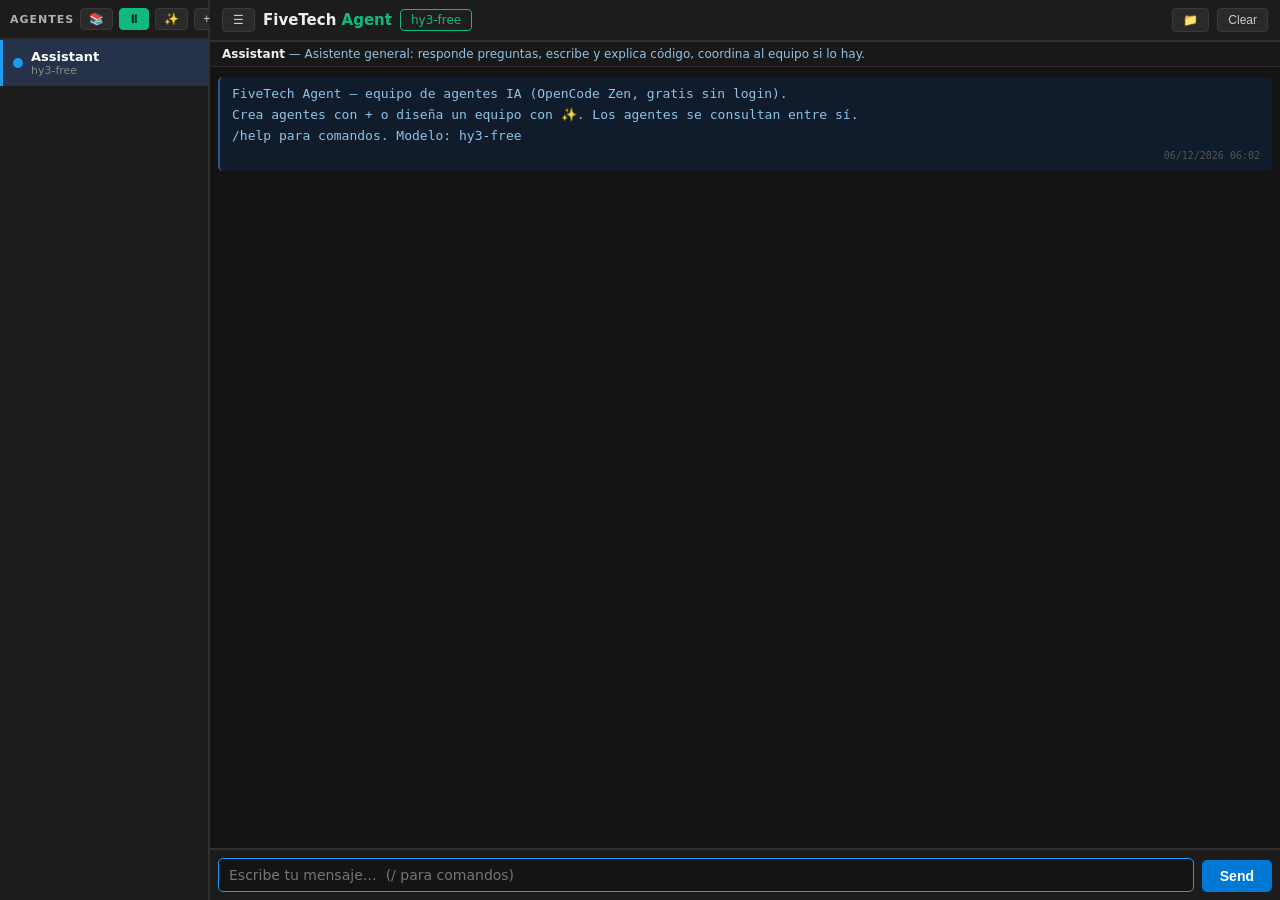
==== commit 19f97528: "agent.html: MCP-style tools (VFS, web, memory, todo, ask_user, use_skill) + skills system" ====
--- a/agent.html
+++ b/agent.html
@@ -202,6 +202,36 @@
 }
 #modal input:focus, #modal textarea:focus { border-color: #1d9bf0; }
 #modal .row { display: flex; gap: 8px; justify-content: flex-end; }
+.msg.tool {
+  background: #0d1a16; color: #9fd8c9; font-size: 12px;
+  border-left: 2px solid #10b981; white-space: pre-wrap;
+  font-family: 'Cascadia Code', 'Consolas', monospace; padding: 6px 12px;
+}
+#ask-bg, #skills-bg, #files-bg {
+  position: fixed; inset: 0; background: rgba(0,0,0,0.6);
+  display: none; align-items: center; justify-content: center; z-index: 30;
+}
+#ask-bg.open, #skills-bg.open, #files-bg.open { display: flex; }
+#skills-list, #files-list {
+  max-height: 40vh; overflow-y: auto; display: flex;
+  flex-direction: column; gap: 6px;
+}
+.skill-item, .file-item {
+  background: #141414; border: 1px solid #3a3a3a; border-radius: 5px;
+  padding: 8px 10px; font-size: 13px; cursor: pointer;
+}
+.skill-item:hover, .file-item:hover { border-color: #1d9bf0; }
+.skill-item .sk-name { font-weight: 600; color: #10b981; }
+.skill-item .sk-desc { color: #999; font-size: 12px; margin-top: 2px; }
+.skill-item.off .sk-name { color: #777; }
+.skill-item .sk-actions { float: right; }
+#file-view {
+  background: #0d0d0d; border: 1px solid #2c2c2c; border-radius: 5px;
+  padding: 8px 10px; font-family: 'Cascadia Code', monospace; font-size: 12px;
+  max-height: 30vh; overflow: auto; white-space: pre-wrap; display: none;
+}
+#ask-opts { display: flex; flex-direction: column; gap: 8px; }
+#ask-opts .tb-btn { padding: 8px 12px; font-size: 14px; text-align: left; }
 </style>
 </head>
 <body>
@@ -209,6 +239,7 @@
 <div id="sidebar">
   <div id="sb-header">
     <div class="t">Agentes</div>
+    <button class="sb-btn" id="btn-skills" title="Skills del equipo">📚</button>
     <button class="sb-btn" id="btn-ambient" title="Modo ambiente: los agentes hablan solos cada cierto tiempo">⏵</button>
     <button class="sb-btn" id="btn-team" title="Diseñar equipo con IA">✨</button>
     <button class="sb-btn" id="btn-new" title="Nuevo agente">+</button>
@@ -223,6 +254,7 @@
     <div id="model-tag" title="Cambiar modelo del agente actual">…</div>
     <div id="team-desc" title="Objetivo del grupo de trabajo"></div>
     <div class="spacer"></div>
+    <button class="tb-btn" id="btn-files" title="Archivos del workspace">📁</button>
     <button class="tb-btn" id="btn-clear" title="Limpiar chat del agente actual">Clear</button>
   </div>
   <div id="role-bar"></div>
@@ -262,6 +294,34 @@
   </div>
 </div>
 
+<div id="skills-bg">
+  <div id="modal" style="max-width:520px">
+    <h3>📚 Skills del equipo</h3>
+    <div id="skills-list"></div>
+    <h3 style="font-size:13px;color:#999">Nuevo skill</h3>
+    <input id="sk-name" placeholder="nombre (sin espacios)" maxlength="30">
+    <input id="sk-desc" placeholder="descripción corta">
+    <input id="sk-triggers" placeholder="triggers regex separados por coma (ej. revisa,review)">
+    <textarea id="sk-body" rows="4" placeholder="Instrucciones del skill (markdown). Se inyectan como system prompt al activarse."></textarea>
+    <div class="row">
+      <button class="tb-btn" id="sk-add">Añadir</button>
+      <button class="tb-btn" id="sk-close">Cerrar</button>
+    </div>
+  </div>
+</div>
+
+<div id="files-bg">
+  <div id="modal" style="max-width:520px">
+    <h3>📁 Workspace</h3>
+    <div id="files-list"></div>
+    <pre id="file-view"></pre>
+    <div class="row">
+      <button class="tb-btn" id="fl-download">Descargar todo (.txt)</button>
+      <button class="tb-btn" id="fl-close">Cerrar</button>
+    </div>
+  </div>
+</div>
+
 <script>
 'use strict';
 
@@ -284,7 +344,8 @@
   'Ejemplo:\n[[ASK:Coder]]\nRevisa esta función, ¿ves algún bug?\n[[/ASK]]\n' +
   'Usa el Nombre tal cual aparece en Equipo. Varios ASK si hace falta.\n' +
   'Si el usuario saluda al equipo, pide opiniones o se dirige a varios, DEBES lanzar un ASK a cada uno ANTES de responder.\n' +
-  'No inventes lo que dirían: pregúntales. Luego resume al usuario.';
+  'No inventes lo que dirían: pregúntales. Luego resume al usuario.\n' +
+  'NUNCA te consultes a ti mismo: el Nombre del ASK debe ser el de OTRO agente del Equipo.';
 
 function loadCfg() {
   try { return JSON.parse(localStorage.getItem(CFG_KEY) || '{}'); } catch (e) { return {}; }
@@ -533,8 +594,11 @@
   if (agents.length > 1) {
     s += allowAsk ? ASK_PROMPT
                   : 'Te escribe otro agente del equipo. Responde directo y breve. No uses ASK.';
-  }
-  s += '\nResponde en el idioma del usuario.';
+    s += '\n\n';
+  }
+  s += toolsSystem() + skillsSystem();
+  if (agent.memory) s += 'Tu memoria persistente:\n' + agent.memory + '\n\n';
+  s += 'Responde en el idioma del usuario.';
   return s;
 }
 
@@ -628,6 +692,179 @@
   return null;
 }
 
+/* ================= Workspace virtual (VFS) ================= */
+const VFS_KEY = 'termux-agent-vfs';
+const TODO_KEY = 'termux-agent-todo';
+function vfsLoad() { try { return JSON.parse(localStorage.getItem(VFS_KEY) || '{}'); } catch (e) { return {}; } }
+function vfsSave(fs) { try { localStorage.setItem(VFS_KEY, JSON.stringify(fs)); } catch (e) {} }
+
+/* ================= Skills ================= */
+const SKILLS_KEY = 'termux-agent-skills';
+function skills() { try { return JSON.parse(localStorage.getItem(SKILLS_KEY) || '[]'); } catch (e) { return []; } }
+function saveSkills(l) { try { localStorage.setItem(SKILLS_KEY, JSON.stringify(l)); } catch (e) {} }
+function activateSkill(name) {
+  const l = skills();
+  const s = l.find(x => x.name === name);
+  if (s && !s.active) { s.active = true; saveSkills(l); }
+}
+
+/* ================= Tools (estilo MCP) =================
+   El modelo emite [[TOOL:nombre]]{"arg":"valor"}[[/TOOL]] y el host
+   ejecuta y devuelve el resultado. Errores siempre como "Error: ..." */
+const TOOLS = {
+  read: { params: 'path*, offset, max_lines', desc: 'lee un archivo del workspace', handler: async a => {
+    const fs = vfsLoad();
+    if (!(a.path in fs)) return 'Error: file not found: ' + a.path;
+    const lines = fs[a.path].split('\n');
+    const off = Math.max(0, a.offset | 0);
+    const max = a.max_lines ? Math.min(2000, a.max_lines | 0) : 2000;
+    const sel = lines.slice(off, off + max);
+    if (!sel.length) return '(empty, or offset past end of file)';
+    let out = sel.map((l, i) => String(off + i + 1).padStart(6) + '\t' + l.slice(0, 2000)).join('\n');
+    if (off + max < lines.length) out += '\n[truncated: ' + (lines.length - off - max) + ' more lines]';
+    return out;
+  }},
+  write: { params: 'path*, content*', desc: 'escribe (sobrescribe) un archivo', handler: async a => {
+    const fs = vfsLoad();
+    fs[a.path] = String(a.content);
+    vfsSave(fs);
+    return 'Wrote ' + String(a.content).length + ' bytes to ' + a.path;
+  }},
+  edit: { params: 'path*, old_string*, new_string*, replace_all', desc: 'reemplazo exacto en un archivo', handler: async a => {
+    const fs = vfsLoad();
+    if (!(a.path in fs)) return 'Error: file not found: ' + a.path;
+    const cur = fs[a.path];
+    const n = cur.split(a.old_string).length - 1;
+    if (n === 0) return 'Error: old_string not found';
+    if (n > 1 && !a.replace_all) return 'Error: old_string not unique (' + n + ' matches); set replace_all or add context';
+    fs[a.path] = a.replace_all ? cur.split(a.old_string).join(a.new_string) : cur.replace(a.old_string, a.new_string);
+    vfsSave(fs);
+    return 'Edited ' + a.path + ' (' + (a.replace_all ? n : 1) + ' replacements)';
+  }},
+  glob: { params: 'pattern*', desc: 'lista archivos del workspace por máscara', handler: async a => {
+    const fs = vfsLoad();
+    const re = new RegExp('^' + String(a.pattern).replace(/[.+^${}()|[\]\\]/g, '\\$&').replace(/\*/g, '.*').replace(/\?/g, '.') + '$');
+    const out = Object.keys(fs).filter(p => re.test(p.split('/').pop())).sort();
+    if (!out.length) return 'No matches for ' + a.pattern;
+    return out.slice(0, 200).join('\n') + (out.length > 200 ? '\n[truncated: more matches]' : '');
+  }},
+  grep: { params: 'pattern*, path', desc: 'busca texto (regex) en archivos del workspace', handler: async a => {
+    const fs = vfsLoad();
+    let re;
+    try { re = new RegExp(a.pattern, 'i'); } catch (e) { return 'Error: invalid regex'; }
+    const out = [];
+    for (const p of Object.keys(fs).sort()) {
+      if (a.path && !p.startsWith(a.path)) continue;
+      fs[p].split('\n').forEach((l, i) => { if (re.test(l) && out.length < 200) out.push(p + ':' + (i + 1) + ':' + l); });
+    }
+    return out.length ? out.join('\n') : 'No matches for ' + a.pattern;
+  }},
+  web_fetch: { params: 'url*', desc: 'descarga una URL (HTML/texto, cap 30 KB)', handler: async a => {
+    const resp = await fetch('https://api.fivetechsoft.com/webfetch.php?url=' + encodeURIComponent(a.url));
+    const txt = await resp.text();
+    if (!resp.ok) return 'Error: HTTP ' + resp.status + ': ' + txt.slice(0, 200);
+    return txt;
+  }},
+  web_search: { params: 'query*, max_results', desc: 'busca en la web (DuckDuckGo)', handler: async a => {
+    const u = 'https://api.duckduckgo.com/?q=' + encodeURIComponent(a.query) + '&format=json&no_html=1&skip_disambig=1';
+    const resp = await fetch('https://api.fivetechsoft.com/webfetch.php?url=' + encodeURIComponent(u));
+    if (!resp.ok) return 'Error: HTTP ' + resp.status;
+    let j;
+    try { j = JSON.parse(await resp.text()); } catch (e) { return 'Error: bad search response'; }
+    const out = [];
+    if (j.AbstractText) out.push('>> ' + j.AbstractText);
+    (j.Results || []).concat(j.RelatedTopics || []).forEach(r => {
+      if (r.Text && r.FirstURL && out.length < (a.max_results || 8)) out.push(r.Text + '\n' + r.FirstURL);
+    });
+    return out.length ? out.join('\n\n') : 'Sin resultados para: ' + a.query;
+  }},
+  memory: { params: 'operation* (append|read|clear), text', desc: 'memoria persistente del agente', handler: async (a, agent) => {
+    agent.memory = agent.memory || '';
+    if (a.operation === 'append') { agent.memory += (agent.memory ? '\n' : '') + (a.text || ''); saveAgents(); return 'Remembered.'; }
+    if (a.operation === 'clear') { agent.memory = ''; saveAgents(); return 'Memory cleared.'; }
+    return agent.memory || '(memory is empty)';
+  }},
+  todo_write: { params: 'todos* (array de {text, status})', desc: 'actualiza la lista de tareas del equipo', handler: async a => {
+    const list = Array.isArray(a.todos) ? a.todos : [];
+    try { localStorage.setItem(TODO_KEY, JSON.stringify(list)); } catch (e) {}
+    if (!list.length) return '(todo list cleared)';
+    return list.map(t => (t.status === 'completed' ? '[x] ' : t.status === 'in_progress' ? '[>] ' : '[ ] ') + t.text).join('\n');
+  }},
+  ask_user: { params: 'question*, options* (2-4)', desc: 'pregunta al usuario con opciones', handler: async a => {
+    return await askUserModal(a.question, Array.isArray(a.options) ? a.options : []);
+  }},
+  use_skill: { params: 'name*', desc: 'activa un skill y recibe sus instrucciones', handler: async a => {
+    const sk = skills().find(s => s.name === a.name);
+    if (!sk) return "Error: skill '" + a.name + "' not found";
+    activateSkill(sk.name);
+    return "Skill '" + sk.name + "' activated. Follow these instructions:\n\n" + sk.body;
+  }}
+};
+const TOOL_MAX_OUTPUT = 8000;
+
+function toolsSystem() {
+  return 'Herramientas disponibles. Para usar una herramienta escribe EXACTAMENTE:\n' +
+    '[[TOOL:nombre]]{"param":"valor"}[[/TOOL]]\n' +
+    'Ejemplo:\n[[TOOL:write]]{"path":"notas.md","content":"# Notas"}[[/TOOL]]\n' +
+    'Puedes usar varias en un mensaje. Tras ejecutarse recibirás los resultados y continuarás.\n' +
+    'Tools:\n' + Object.keys(TOOLS).map(k => '- ' + k + '(' + TOOLS[k].params + '): ' + TOOLS[k].desc).join('\n') + '\n\n';
+}
+
+function skillsSystem() {
+  const list = skills();
+  if (!list.length) return '';
+  let s = 'Skills disponibles (actívalos con la tool use_skill solo cuando apliquen claramente):\n' +
+    list.map(x => '- ' + x.name + ': ' + x.description).join('\n') + '\n';
+  for (const x of list.filter(x => x.active)) {
+    s += '\nSkill "' + x.name + '" ACTIVO — sigue estas instrucciones:\n' + x.body + '\n';
+  }
+  return s + '\n';
+}
+
+function extractTools(text) {
+  const calls = [];
+  const re = /\[\[TOOL:([^\]\n]+)\]\]\s*([\s\S]*?)(?:\[\[\/TOOL\]\]|(?=\[\[TOOL:)|$)/gi;
+  let m;
+  while ((m = re.exec(text)) !== null) {
+    const name = m[1].trim();
+    let args = {};
+    const raw = m[2].trim();
+    if (raw) { try { args = JSON.parse(raw); } catch (e) { args = { _raw: raw }; } }
+    if (TOOLS[name]) calls.push({ name, args });
+    if (m[0].length === 0) re.lastIndex++;
+  }
+  const clean = text.replace(re, '').replace(/\n{3,}/g, '\n\n').trim();
+  return { calls, clean };
+}
+
+/* Modal de ask_user: pregunta con botones de opción */
+function askUserModal(question, options) {
+  return new Promise(resolve => {
+    const bg = document.createElement('div');
+    bg.id = 'ask-bg'; bg.className = 'open';
+    const modal = document.createElement('div');
+    modal.id = 'modal';
+    const h = document.createElement('h3');
+    h.textContent = question;
+    const opts = document.createElement('div');
+    opts.id = 'ask-opts';
+    const done = txt => { bg.remove(); resolve(txt); };
+    options.slice(0, 4).forEach(o => {
+      const b = document.createElement('button');
+      b.className = 'tb-btn'; b.textContent = o;
+      b.onclick = () => done('The user selected: ' + o);
+      opts.appendChild(b);
+    });
+    const cancel = document.createElement('button');
+    cancel.className = 'tb-btn'; cancel.textContent = '(cancelar)';
+    cancel.onclick = () => done('User cancelled the question. Drop this line of questioning and continue differently.');
+    opts.appendChild(cancel);
+    modal.appendChild(h); modal.appendChild(opts);
+    bg.appendChild(modal);
+    document.body.appendChild(bg);
+  });
+}
+
 /* ================= Protocolo ASK ================= */
 function extractAsks(text) {
   const asks = [];
@@ -663,12 +900,13 @@
       addMsgTo(agent, { r: 'err', t: 'Todos los modelos gratuitos están ocupados. Inténtalo en un rato.' });
       return '';
     }
-    const { asks, clean } = extractAsks(res.text);
+    const { calls, clean: cleanT } = extractTools(res.text);
+    const { asks, clean } = extractAsks(cleanT);
     const u = res.usage && res.usage.total_tokens
       ? 'tokens: ' + (res.usage.prompt_tokens || '?') + '↑ ' + (res.usage.completion_tokens || '?') + '↓ · ' : '';
     const botMsg = { r: 'bot', t: clean, usage: u + agent.name + ' · via ' + res.usedModel };
 
-    if (!clean && asks.length) {
+    if (!clean && (asks.length || calls.length)) {
       /* el turno solo contenía ASKs: no mostrar burbuja vacía */
       if (res.liveDiv) res.liveDiv.remove();
     } else if (res.liveDiv) {
@@ -690,6 +928,27 @@
       addMsgTo(agent, botMsg);
     }
 
+    /* Ejecución de tools (antes que las consultas ASK) */
+    if (calls.length && depth < 4) {
+      const results = [];
+      for (const c of calls) {
+        addMsgTo(agent, { r: 'tool', t: '⚙ ' + c.name + ' ' + JSON.stringify(c.args).slice(0, 200) });
+        let out;
+        try {
+          out = String(await TOOLS[c.name].handler(c.args, agent));
+        } catch (e) {
+          out = 'Error: tool ' + c.name + ' failed: ' + e.message;
+        }
+        if (out.length > TOOL_MAX_OUTPUT) out = out.slice(0, TOOL_MAX_OUTPUT) + '\n[output truncated]';
+        addMsgTo(agent, { r: 'tool', t: '→ ' + out.slice(0, 600) + (out.length > 600 ? '…' : '') });
+        results.push('Resultado de ' + c.name + ':\n' + out);
+      }
+      const next = await talkTo(agent,
+        'Resultados de herramientas:\n\n' + results.join('\n\n') + '\n\nContinúa.',
+        allowAsk, depth + 1);
+      return next || clean;
+    }
+
     if (!allowAsk || !asks.length || depth >= 2) return clean;
 
     /* Consultas a otros agentes, en paralelo */
@@ -700,7 +959,11 @@
         break;
       }
       const target = findAgentByName(ask.name);
-      if (!target || target.id === agent.id) {
+      if (target && target.id === agent.id) {
+        addMsgTo(agent, { r: 'sys', t: 'ASK ignorado: ' + agent.name + ' se ha consultado a sí mismo ("' + ask.name + '").' });
+        continue;
+      }
+      if (!target) {
         addMsgTo(agent, { r: 'sys', t: 'ASK ignorado: no existe el agente "' + ask.name + '".' });
         continue;
       }
@@ -746,6 +1009,21 @@
   promptEl.value = '';
   autoGrow();
   addMsgTo(a, { r: 'user', t: text });
+
+  /* auto-activación de skills por triggers regex sobre el mensaje */
+  const skList = skills();
+  let skChanged = false;
+  for (const sk of skList) {
+    if (sk.active || !sk.triggers) continue;
+    const hit = sk.triggers.split(',').some(t => {
+      try { return new RegExp(t.trim(), 'i').test(text); } catch (e) { return false; }
+    });
+    if (hit) {
+      sk.active = true; skChanged = true;
+      addMsgTo(a, { r: 'sys', t: "Skill '" + sk.name + "' auto-activado (coincide con tu mensaje)." });
+    }
+  }
+  if (skChanged) saveSkills(skList);
 
   askBudget = ASK_BUDGET;
   abortCtrl = new AbortController();
@@ -893,6 +1171,8 @@
   { cmd: '/role',    desc: '/role <texto> — cambiar el rol del agente actual' },
   { cmd: '/key',     desc: '/key <apikey> — tu key de opencode.ai/zen' },
   { cmd: '/endpoint',desc: '/endpoint <url> — cambiar endpoint proxy' },
+  { cmd: '/skills',  desc: 'abrir el panel de skills' },
+  { cmd: '/files',   desc: 'abrir el workspace de archivos' },
   { cmd: '/reset',   desc: 'borrar todo (agentes, config, chats)' }
 ];
 
@@ -904,7 +1184,7 @@
   switch (c) {
     case '/help':
       addMsgTo(a, { r: 'sys', t: COMMANDS.map(x => x.cmd.padEnd(10) + ' ' + x.desc).join('\n') +
-        '\n\nLos agentes pueden consultarse entre sí con el protocolo ASK.\n✨ = diseñar equipo con IA · + = nuevo agente manual\n⏵ = modo ambiente (los agentes hablan solos cada 1,5-4 min)' });
+        '\n\nLos agentes pueden consultarse entre sí con el protocolo ASK y usar tools ([[TOOL:...]]).\n✨ = diseñar equipo con IA · + = nuevo agente · ⏵ = modo ambiente\n📚 = skills · 📁 = workspace de archivos' });
       break;
     case '/clear':
       a.msgs = [];
@@ -940,11 +1220,22 @@
       cfg.endpoint = arg.replace(/\/+$/, ''); saveCfg(cfg);
       addMsgTo(a, { r: 'sys', t: 'Endpoint: ' + cfg.endpoint });
       break;
+    case '/skills':
+      renderSkillsList();
+      $('skills-bg').classList.add('open');
+      break;
+    case '/files':
+      renderFilesList();
+      $('files-bg').classList.add('open');
+      break;
     case '/reset':
       localStorage.removeItem(CFG_KEY);
       localStorage.removeItem(AGENTS_KEY);
       localStorage.removeItem(CURRENT_KEY);
       localStorage.removeItem(TEAM_KEY);
+      localStorage.removeItem(SKILLS_KEY);
+      localStorage.removeItem(VFS_KEY);
+      localStorage.removeItem(TODO_KEY);
       location.reload();
       break;
     default:
@@ -1071,6 +1362,108 @@
   designTeam(topic);
 };
 $('team-desc').onclick = () => openTopicEditor();
+
+/* ---- Skills UI ---- */
+function renderSkillsList() {
+  const list = skills();
+  const el = $('skills-list');
+  el.innerHTML = '';
+  if (!list.length) {
+    el.innerHTML = '<div style="color:#777;font-size:13px">Sin skills. Añade uno abajo.</div>';
+    return;
+  }
+  for (const sk of list) {
+    const d = document.createElement('div');
+    d.className = 'skill-item' + (sk.active ? '' : ' off');
+    const acts = document.createElement('span');
+    acts.className = 'sk-actions';
+    const tog = document.createElement('button');
+    tog.className = 'tb-btn'; tog.textContent = sk.active ? 'on' : 'off';
+    tog.title = 'Activar/desactivar';
+    tog.onclick = e => {
+      e.stopPropagation();
+      const l = skills();
+      const s = l.find(x => x.name === sk.name);
+      if (s) { s.active = !s.active; saveSkills(l); renderSkillsList(); }
+    };
+    const del = document.createElement('button');
+    del.className = 'tb-btn'; del.textContent = '✕'; del.title = 'Eliminar skill';
+    del.onclick = e => {
+      e.stopPropagation();
+      if (!confirm('¿Eliminar el skill "' + sk.name + '"?')) return;
+      saveSkills(skills().filter(x => x.name !== sk.name));
+      renderSkillsList();
+    };
+    acts.appendChild(tog); acts.appendChild(del);
+    d.appendChild(acts);
+    const nm = document.createElement('div');
+    nm.className = 'sk-name'; nm.textContent = sk.name + (sk.active ? ' ●' : '');
+    const ds = document.createElement('div');
+    ds.className = 'sk-desc'; ds.textContent = sk.description + (sk.triggers ? '  (triggers: ' + sk.triggers + ')' : '');
+    d.appendChild(nm); d.appendChild(ds);
+    d.title = sk.body;
+    el.appendChild(d);
+  }
+}
+$('btn-skills').onclick = () => {
+  renderSkillsList();
+  $('skills-bg').classList.add('open');
+};
+$('sk-close').onclick = () => $('skills-bg').classList.remove('open');
+$('sk-add').onclick = () => {
+  const name = $('sk-name').value.trim().replace(/\s+/g, '-');
+  if (!name) { $('sk-name').focus(); return; }
+  const l = skills().filter(x => x.name !== name);
+  l.push({
+    name,
+    description: $('sk-desc').value.trim() || 'Sin descripción',
+    triggers: $('sk-triggers').value.trim(),
+    body: $('sk-body').value.trim() || 'Sigue las instrucciones del skill.',
+    active: false
+  });
+  saveSkills(l);
+  $('sk-name').value = ''; $('sk-desc').value = ''; $('sk-triggers').value = ''; $('sk-body').value = '';
+  renderSkillsList();
+};
+
+/* ---- Files UI ---- */
+function renderFilesList() {
+  const fs = vfsLoad();
+  const paths = Object.keys(fs).sort();
+  const el = $('files-list');
+  el.innerHTML = paths.length ? '' : '<div style="color:#777;font-size:13px">Workspace vacío. Los agentes crean archivos con la tool write.</div>';
+  for (const p of paths) {
+    const d = document.createElement('div');
+    d.className = 'file-item';
+    d.textContent = p + '  (' + fs[p].length + ' B)';
+    d.onclick = () => {
+      const v = $('file-view');
+      v.style.display = 'block';
+      v.textContent = '=== ' + p + ' ===\n' + fs[p];
+    };
+    el.appendChild(d);
+  }
+  $('file-view').style.display = 'none';
+}
+$('btn-files').onclick = () => {
+  renderFilesList();
+  $('files-bg').classList.add('open');
+};
+$('fl-close').onclick = () => $('files-bg').classList.remove('open');
+$('fl-download').onclick = () => {
+  const fs = vfsLoad();
+  const paths = Object.keys(fs).sort();
+  if (!paths.length) return;
+  let txt = '';
+  for (const p of paths) txt += '=== ' + p + ' ===\n' + fs[p] + '\n\n';
+  const blob = new Blob([txt], { type: 'text/plain' });
+  const a = document.createElement('a');
+  a.href = URL.createObjectURL(blob);
+  a.download = 'workspace.txt';
+  a.click();
+  URL.revokeObjectURL(a.href);
+};
+
 let editingId = null;
 function openAgentModal(agent) {
   editingId = agent ? agent.id : null;
@@ -1137,6 +1530,10 @@
   if (e.key === 'Escape') {
     $('modal-bg').classList.remove('open');
     $('team-bg').classList.remove('open');
+    $('skills-bg').classList.remove('open');
+    $('files-bg').classList.remove('open');
+    const askBg = document.getElementById('ask-bg');
+    if (askBg) askBg.querySelector('#ask-opts .tb-btn:last-child').click();
   }
 });
 
@@ -1150,6 +1547,14 @@
 try { promptHistory = JSON.parse(localStorage.getItem(PROMPT_HIST_KEY) || '[]'); } catch (e) {}
 promptHistIdx = promptHistory.length;
 loadAgents();
+if (!localStorage.getItem(SKILLS_KEY)) {
+  saveSkills([{
+    name: 'revision-codigo',
+    description: 'Checklist para revisar código antes de darlo por bueno',
+    triggers: 'revisa,review',
+    body: '# Revisión de código\nChecklist:\n1. Comprueba errores de lógica y casos límite\n2. Nombres claros y consistentes\n3. Sin código duplicado innecesario\n4. Comenta solo lo no obvio\n5. Reporta hallazgos ordenados por severidad'
+  }]);
+}
 renderSidebar();
 renderChat();
 updateModelTag();
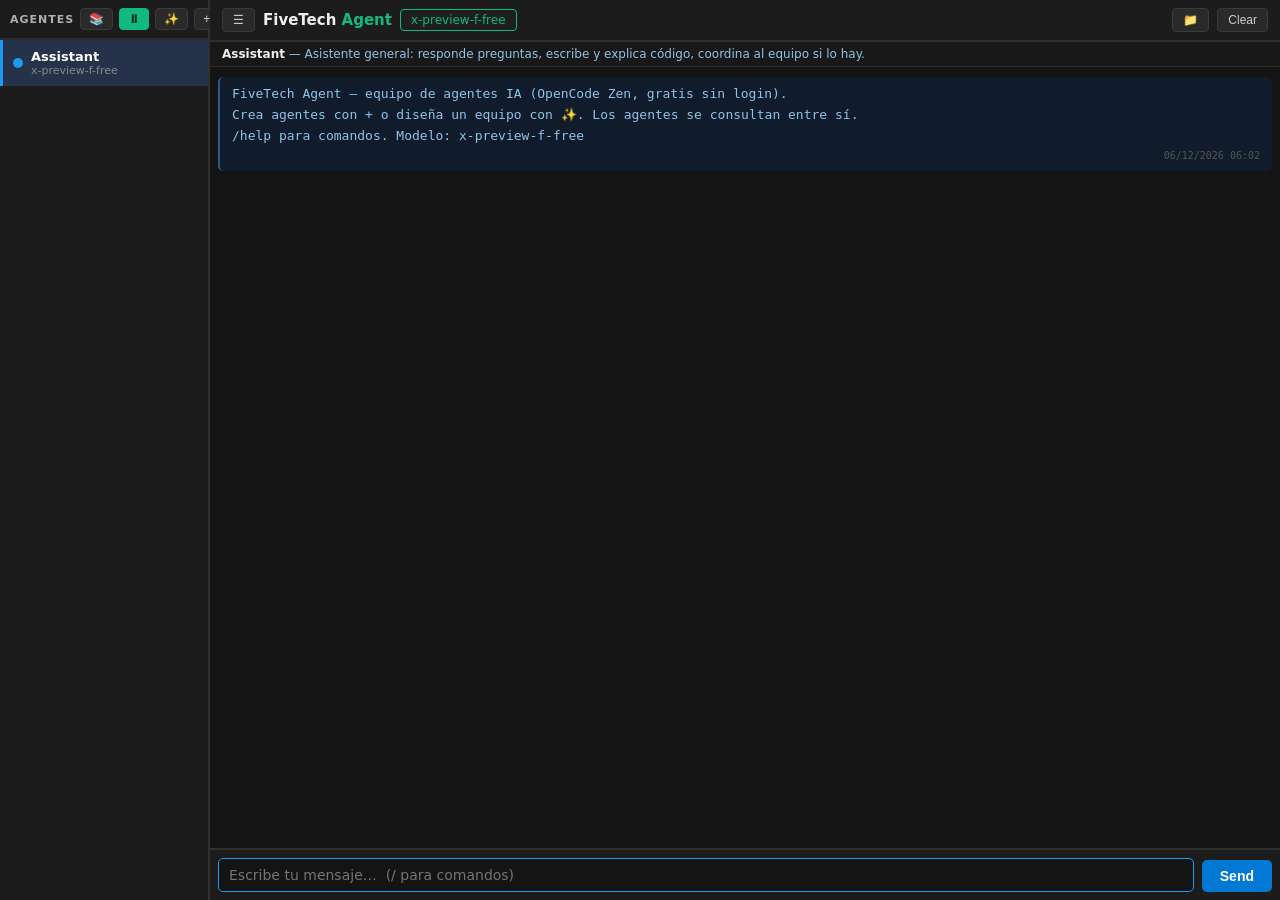
==== commit 6ffb1891: "agent.html: Ox Alpha Free as default model" ====
--- a/agent.html
+++ b/agent.html
@@ -275,7 +275,7 @@
     <h3>Nuevo agente</h3>
     <input id="na-name" placeholder="Nombre (ej. Coder)" maxlength="24">
     <textarea id="na-role" rows="3" placeholder="Rol / system prompt (ej. Experto en JavaScript, escribe y revisa código)"></textarea>
-    <input id="na-model" placeholder="Modelo (vacío = hy3-free)">
+    <input id="na-model" placeholder="Modelo (vacío = Ox Alpha Free)">
     <div class="row">
       <button class="tb-btn" id="na-cancel">Cancelar</button>
       <button class="tb-btn" id="na-ok" style="background:#0078d4;color:#fff;border-color:#0078d4">Crear</button>
@@ -317,6 +317,7 @@
     <pre id="file-view"></pre>
     <div class="row">
       <button class="tb-btn" id="fl-download">Descargar todo (.txt)</button>
+      <button class="tb-btn" id="fl-reset" style="border-color:#a1260d;color:#f48771">Reset</button>
       <button class="tb-btn" id="fl-close">Cerrar</button>
     </div>
   </div>
@@ -332,7 +333,8 @@
 const CURRENT_KEY = 'termux-agent-current';
 const PROMPT_HIST_KEY = 'termux-agent-prompts';
 const DEFAULT_ENDPOINT = 'https://api.fivetechsoft.com/zen/v1';
-const FREE_MODELS = ['hy3-free', 'laguna-s-2.1-free', 'nemotron-3-ultra-free',
+const DEFAULT_MODEL = 'x-preview-f-free';   // Ox Alpha Free
+const FREE_MODELS = [DEFAULT_MODEL, 'hy3-free', 'laguna-s-2.1-free', 'nemotron-3-ultra-free',
                      'nemotron-3.5-lightning-free', 'mimo-v2.5-free', 'deepseek-v4-flash-free'];
 const PALETTE = ['#1d9bf0', '#00ba7c', '#f91880', '#ff7a00', '#7856ff', '#e7b008'];
 const ASK_BUDGET = 8;          // máx. consultas entre agentes por turno de usuario
@@ -376,7 +378,7 @@
 function newAgent(name, role, mdl) {
   const a = {
     id: uid(), name: name.trim(), role: role.trim(),
-    model: (mdl || '').trim() || 'hy3-free',
+    model: (mdl || '').trim() || DEFAULT_MODEL,
     color: nextColor(), level: 0, reports: '', leads: '',
     msgs: [], busy: false
   };
@@ -406,7 +408,7 @@
       return;
     }
   } catch (e) {}
-  const a = newAgent('Assistant', 'Asistente general: responde preguntas, escribe y explica código, coordina al equipo si lo hay.', 'hy3-free');
+  const a = newAgent('Assistant', 'Asistente general: responde preguntas, escribe y explica código, coordina al equipo si lo hay.', DEFAULT_MODEL);
   currentId = a.id;
 }
 
@@ -765,18 +767,26 @@
     if (!resp.ok) return 'Error: HTTP ' + resp.status + ': ' + txt.slice(0, 200);
     return txt;
   }},
-  web_search: { params: 'query*, max_results', desc: 'busca en la web (DuckDuckGo)', handler: async a => {
-    const u = 'https://api.duckduckgo.com/?q=' + encodeURIComponent(a.query) + '&format=json&no_html=1&skip_disambig=1';
-    const resp = await fetch('https://api.fivetechsoft.com/webfetch.php?url=' + encodeURIComponent(u));
-    if (!resp.ok) return 'Error: HTTP ' + resp.status;
-    let j;
-    try { j = JSON.parse(await resp.text()); } catch (e) { return 'Error: bad search response'; }
+  web_search: { params: 'query*, max_results', desc: 'busca en Wikipedia (ES y EN); para otras webs usa web_fetch con la URL', handler: async a => {
+    const max = Math.min(20, a.max_results | 0 || 8);
     const out = [];
-    if (j.AbstractText) out.push('>> ' + j.AbstractText);
-    (j.Results || []).concat(j.RelatedTopics || []).forEach(r => {
-      if (r.Text && r.FirstURL && out.length < (a.max_results || 8)) out.push(r.Text + '\n' + r.FirstURL);
-    });
-    return out.length ? out.join('\n\n') : 'Sin resultados para: ' + a.query;
+    for (const lang of ['es', 'en']) {
+      const u = 'https://' + lang + '.wikipedia.org/w/api.php?action=query&list=search&srsearch=' +
+        encodeURIComponent(a.query) + '&format=json&srlimit=' + max;
+      let resp;
+      try { resp = await fetch('https://api.fivetechsoft.com/webfetch.php?url=' + encodeURIComponent(u)); }
+      catch (e) { continue; }
+      if (!resp.ok) continue;
+      let j;
+      try { j = JSON.parse(await resp.text()); } catch (e) { continue; }
+      for (const r of ((j.query && j.query.search) || [])) {
+        if (out.length >= max) break;
+        const snip = r.snippet.replace(/<[^>]+>/g, '');
+        out.push(r.title + ' [' + lang + ']\n' + snip + '\nhttps://' + lang + '.wikipedia.org/wiki/' + encodeURIComponent(r.title.replace(/ /g, '_')));
+      }
+      if (out.length >= max) break;
+    }
+    return out.length ? out.join('\n\n') : 'Sin resultados para: ' + a.query + ' (prueba web_fetch con una URL concreta)';
   }},
   memory: { params: 'operation* (append|read|clear), text', desc: 'memoria persistente del agente', handler: async (a, agent) => {
     agent.memory = agent.memory || '';
@@ -823,7 +833,7 @@
 
 function extractTools(text) {
   const calls = [];
-  const re = /\[\[TOOL:([^\]\n]+)\]\]\s*([\s\S]*?)(?:\[\[\/TOOL\]\]|(?=\[\[TOOL:)|$)/gi;
+  const re = /\[\[TOOL:([^\]\n]+?)\]\]?\s*([\s\S]*?)(?:\[\[\/TOOL\]\]?|(?=\[\[TOOL:)|$)/gi;
   let m;
   while ((m = re.exec(text)) !== null) {
     const name = m[1].trim();
@@ -833,7 +843,33 @@
     if (TOOLS[name]) calls.push({ name, args });
     if (m[0].length === 0) re.lastIndex++;
   }
-  const clean = text.replace(re, '').replace(/\n{3,}/g, '\n\n').trim();
+  /* formato nativo de algunos modelos: <tool_call>nombre<arg_key>k</arg_key><arg_value>v</arg_value>...</tool_call>
+     o bien <tool_call>{"name":"...","arguments":{...}}</tool_call> */
+  const re2 = /<tool_call>\s*([\s\S]*?)(?:<\/tool_call>|(?=<tool_call>)|$)/gi;
+  while ((m = re2.exec(text)) !== null) {
+    const body = m[1].trim();
+    let name = null, args = {};
+    if (body.startsWith('{')) {
+      try {
+        const j = JSON.parse(body);
+        name = j.name || j.tool;
+        args = j.arguments || j.args || j.parameters || {};
+      } catch (e) {}
+    } else {
+      const nm = body.match(/^([A-Za-z_][\w-]*)/);
+      if (nm) name = nm[1];
+      const argRe = /<arg_key>([\s\S]*?)<\/arg_key>\s*<arg_value>([\s\S]*?)<\/arg_value>/gi;
+      let am;
+      while ((am = argRe.exec(body)) !== null) {
+        let v = am[2].trim();
+        try { v = JSON.parse(v); } catch (e) {}
+        args[am[1].trim()] = v;
+      }
+    }
+    if (name && TOOLS[name]) calls.push({ name, args });
+    if (m[0].length === 0) re2.lastIndex++;
+  }
+  const clean = text.replace(re, '').replace(re2, '').replace(/\n{3,}/g, '\n\n').trim();
   return { calls, clean };
 }
 
@@ -1080,7 +1116,7 @@
   }
   agents = [];
   spec.forEach((s, i) => {
-    const a = newAgent(s.name || ('Agent' + (i + 1)), s.role || 'Agente del equipo.', FREE_MODELS[i % 2]);
+    const a = newAgent(s.name || ('Agent' + (i + 1)), s.role || 'Agente del equipo.', DEFAULT_MODEL);
     a.level = s.level || 0;
     a.reports = s.reports || '';
     a.leads = s.leads || '';
@@ -1450,6 +1486,13 @@
   $('files-bg').classList.add('open');
 };
 $('fl-close').onclick = () => $('files-bg').classList.remove('open');
+$('fl-reset').onclick = () => {
+  if (!confirm('¿Borrar TODOS los archivos del workspace? Esta acción no se puede deshacer.')) return;
+  vfsSave({});
+  renderFilesList();
+  const a = cur();
+  if (a) addMsgTo(a, { r: 'sys', t: 'Workspace vaciado.' });
+};
 $('fl-download').onclick = () => {
   const fs = vfsLoad();
   const paths = Object.keys(fs).sort();
@@ -1509,7 +1552,15 @@
   if (cmdList.style.display === 'block') {
     if (e.key === 'ArrowDown') { pickerNav(1); e.preventDefault(); return; }
     if (e.key === 'ArrowUp') { pickerNav(-1); e.preventDefault(); return; }
-    if (e.key === 'Tab' || (e.key === 'Enter' && cmdList.dataset.mode === 'picker')) { pickerAccept(); e.preventDefault(); return; }
+    if (e.key === 'Tab') { pickerAccept(); e.preventDefault(); return; }
+    if (e.key === 'Enter') {
+      /* si el comando ya está escrito completo, enviar directo; si no, copiar al prompt */
+      if (cmdList.dataset.mode === 'commands' && promptEl.value.trim() === cmdList._items[cmdList._sel]) {
+        hidePicker();
+      } else {
+        pickerAccept(); e.preventDefault(); return;
+      }
+    }
     if (e.key === 'Escape') { hidePicker(); e.preventDefault(); return; }
   }
   if (e.key === 'Enter' && !e.shiftKey) { e.preventDefault(); sendMessage(); return; }
